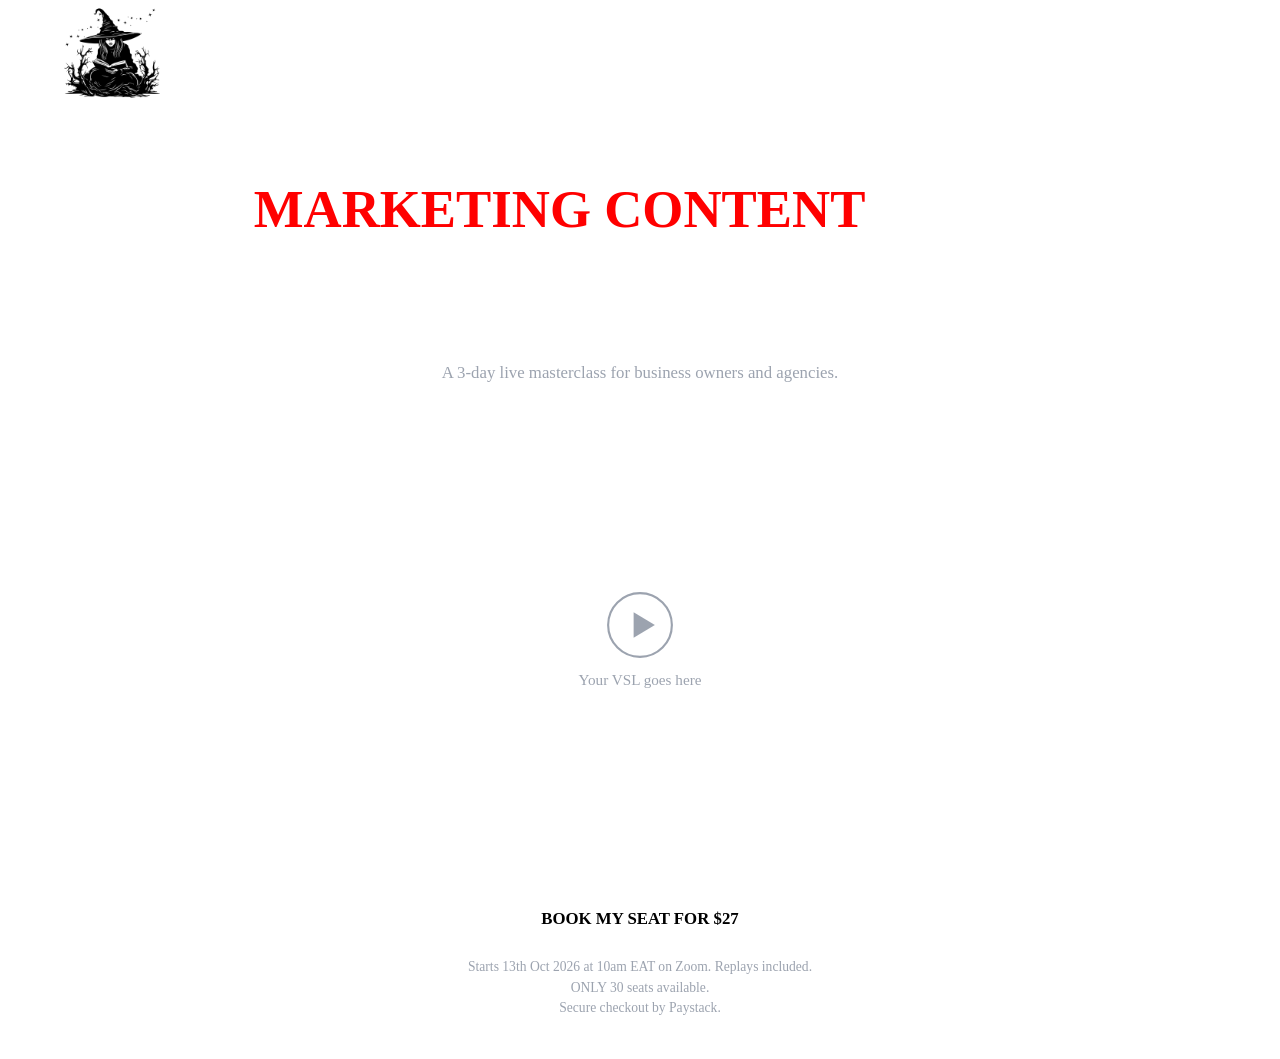
==== index.html @ 7d5dc824 "Rename masterclass.html to index.html" ====
<!doctype html>
<html lang="en">
<head>
<meta charset="UTF-8" />
<meta name="viewport" content="width=device-width, initial-scale=1.0" />
<title>AI Coven Masterclass | Make Your First AI Video Ad in 3 Days</title>
<meta name="description" content="A 3-day live masterclass on making marketing videos and images with AI. No camera, no actors, no studio." />
<link rel="shortcut icon" href="./assets/logo/logo.png" type="image/x-icon" />
<!-- Same brand stylesheet as the main site: dark textured background, glow, Ubuntu font -->
<link rel="stylesheet" href="css/index.css" />
<style>
  body{ color:#fff; min-height:100vh; display:flex; flex-direction:column; margin:0; }
  .top{ position:relative; display:flex; align-items:center; height:110px; padding:0 5%; }
  .top img{ width:96px; height:96px; object-fit:contain; position:relative; z-index:2; }
  .top .brand{ position:absolute; left:50%; top:50%; transform:translate(-50%,-50%);
    font-size:1.25rem; font-weight:700; text-transform:uppercase; letter-spacing:4px; }
  main{ flex:1; width:100%; max-width:820px; margin:0 auto; padding:8px 5% 40px;
    display:flex; flex-direction:column; align-items:center; text-align:center; gap:22px; }
  h1{ margin:0; font-size:clamp(1.9rem,5vw,3.3rem); font-weight:700; line-height:1.15; text-transform:uppercase; }
  .red{ color:rgb(255,0,0); }
  .subhead{ margin:-8px 0 0; font-size:clamp(1rem,2.2vw,1.3rem); font-weight:500; letter-spacing:1px; color:#fff; }
  .sub{ margin:0; max-width:560px; color:#9ca3af; font-size:1.05rem; line-height:1.55; }
  /* VSL placeholder: replace the .vsl-placeholder div with your video (see comment in the body) */
  .vsl{ width:100%; aspect-ratio:16/9; border:1px solid rgba(255,255,255,.18); border-radius:8px;
    background:rgba(255,255,255,.03); overflow:hidden; position:relative; }
  .vsl iframe,.vsl video{ position:absolute; inset:0; width:100%; height:100%; border:0; }
  .vsl-placeholder{ position:absolute; inset:0; display:flex; flex-direction:column; align-items:center;
    justify-content:center; gap:12px; color:#9ca3af; font-size:.95rem; }
  .vsl-placeholder svg{ width:68px; height:68px; }
  .seat{ width:100%; max-width:440px; display:flex; flex-direction:column; gap:12px; }
  .seat input{ width:100%; box-sizing:border-box; padding:13px 14px; border-radius:5px; font:inherit; color:#fff;
    background:transparent; border:1px solid rgba(255,255,255,.3); }
  .seat input:focus{ outline:2px solid #fff; outline-offset:2px; }
  .buy{ width:100%; padding:15px 18px; border-radius:5px; border:1px solid #fff; background:#fff; color:#000;
    font:inherit; font-size:1.05rem; font-weight:700; text-transform:uppercase; cursor:pointer; display:block; box-sizing:border-box; text-align:center; text-decoration:none;
    transition:background-color .3s,color .3s; }
  .buy:hover,.buy:focus-visible{ background:transparent; color:#fff; outline:none; }
  .buy:focus-visible{ outline:2px solid #fff; outline-offset:2px; }
  .fine{ margin:0; color:#9ca3af; font-size:.85rem; line-height:1.5; }
  .msg{ margin:0; min-height:1.2em; font-size:.9rem; color:#fff; }
  @media (max-width:600px){ .top{height:90px} .top img{width:72px;height:72px} .top .brand{font-size:1rem} }
  @media (prefers-reduced-motion:reduce){ .logo-glow{ animation:none } }
</style>
</head>
<body>

<header class="top">
  <a href="#" aria-label="AI Coven home"><img src="./assets/logo/logo.png" alt="AI Coven logo" class="logo-glow" /></a>
  <span class="brand brand-glow">AI Coven</span>
</header>

<main class="glow-bg">
  <h1>Make scroll-stopping <span class="red">marketing content</span> with AI.</h1>
  <h2 class="subhead">No camera. No actors. No studio.</h2>
  <p class="sub">A 3-day live masterclass for business owners and agencies.</p>

  <!-- VIDEO SALES LETTER
       To add your video, delete the .vsl-placeholder div and paste ONE of these inside .vsl:
       <iframe src="https://www.youtube.com/embed/VIDEO_ID" allow="autoplay; fullscreen" allowfullscreen></iframe>
       <video src="assets/videos/vsl.mp4" controls poster="assets/images/home/darkbg.png"></video> -->
  <div class="vsl">
    <div class="vsl-placeholder">
      <svg viewBox="0 0 64 64" fill="none" aria-hidden="true"><circle cx="32" cy="32" r="30" stroke="currentColor" stroke-width="2"/><path d="M26 20l20 12-20 12V20z" fill="currentColor"/></svg>
      <span>Your VSL goes here</span>
    </div>
  </div>

  <div class="seat">
    <!-- EDIT: paste your Paystack Payment Page link in the href below -->
    <a class="buy" id="buy-btn" href="https://paystack.com/pay/aicoven-masterclass">Book my seat for $27</a>
    <p class="fine">Starts 13th Oct 2026 at 10am EAT on Zoom. Replays included. <br> ONLY 30 seats available.<br> Secure checkout by Paystack.</p>
  </div>
</main>

</body>
</html>
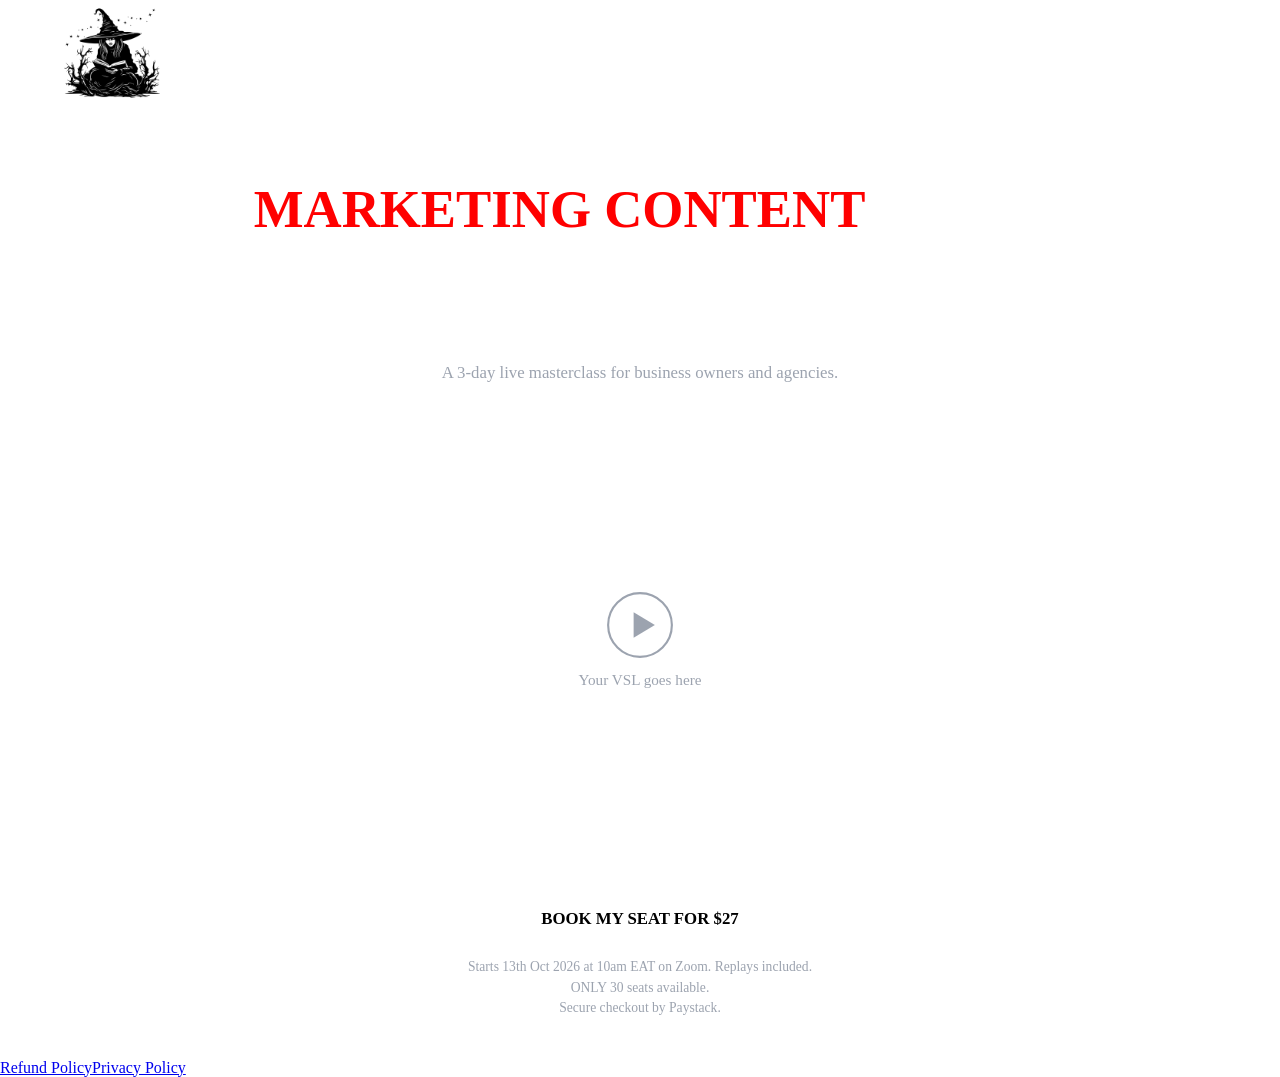
==== commit d5d41f60: "Add footer with policy links Added footer with links to Refund and Privacy Policy." ====
--- a/index.html
+++ b/index.html
@@ -71,6 +71,8 @@
     <p class="fine">Starts 13th Oct 2026 at 10am EAT on Zoom. Replays included. <br> ONLY 30 seats available.<br> Secure checkout by Paystack.</p>
   </div>
 </main>
-
+<footer>
+  <a href="refund.html">Refund Policy</a><a href="privacy.html">Privacy Policy</a>
+</footer>
 </body>
 </html>
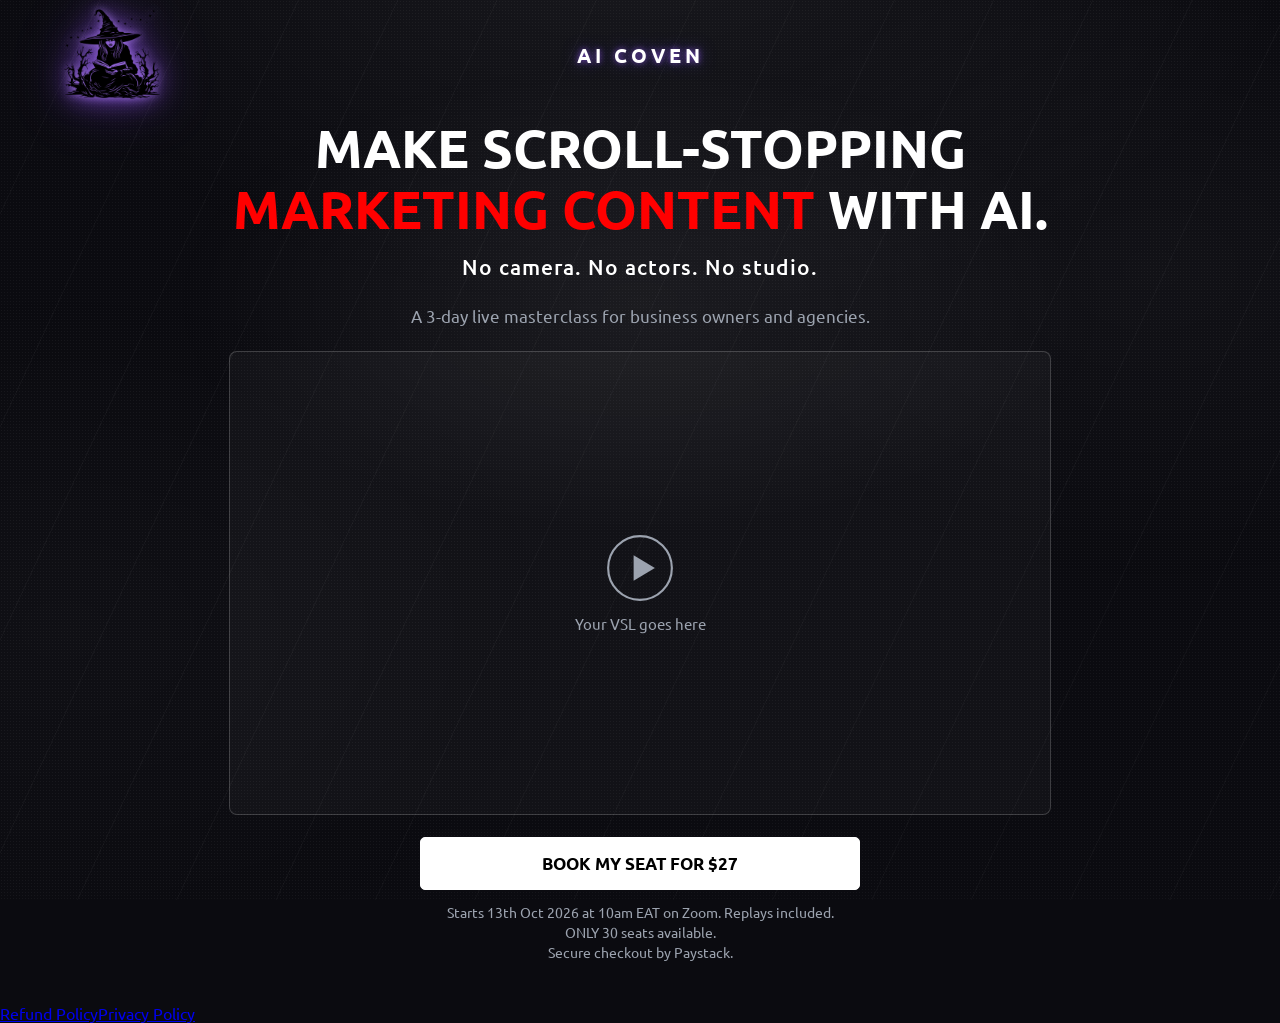
==== commit 5c24dbdc: "Update Paystack payment link in index.html" ====
--- a/index.html
+++ b/index.html
@@ -67,7 +67,7 @@
 
   <div class="seat">
     <!-- EDIT: paste your Paystack Payment Page link in the href below -->
-    <a class="buy" id="buy-btn" href="https://paystack.com/pay/aicoven-masterclass">Book my seat for $27</a>
+    <a class="buy" id="buy-btn" href="https://paystack.shop/pay/aicoven-masterclass_test">Book my seat for $27</a>
     <p class="fine">Starts 13th Oct 2026 at 10am EAT on Zoom. Replays included. <br> ONLY 30 seats available.<br> Secure checkout by Paystack.</p>
   </div>
 </main>
--- a/css/index.css
+++ b/css/index.css
@@ -0,0 +1,559 @@
+@import url('https://fonts.googleapis.com/css2?family=Dancing+Script:wght@400..700&family=Ubuntu:ital,wght@0,300;0,400;0,500;0,700;1,300;1,400;1,500;1,700&display=swap');
+
+:root{
+
+    --bg-color: #08080d;
+
+    --btn-color: #ffffff;/* button color*/
+    --btn-bg: #6d5bff;/* button bg color*/
+
+    --primary-text-color: #ffffff;
+    --header-link-hover: #ffffff;
+    --input-hover-bd-color: #6d5bff;
+}
+
+
+html {
+    scroll-behavior: smooth;
+    font-family: "Ubuntu", sans-serif;
+}
+
+/* ---------------- Ambient background lighting & texture ---------------- */
+/* Keeps the page dark, but replaces the flat black with a subtle lit,
+   textured surface: fine grain + faint diagonal light streaks + a soft
+   glow near the top of the page, all in white/grey so the theme stays
+   monochrome (no purple tint on the base background itself). */
+
+body{
+    position: relative;
+    background-color: #0b0b10;
+}
+
+body::before{
+    content: "";
+    position: fixed;
+    inset: 0;
+    z-index: -2;
+    pointer-events: none;
+    background-image:
+        radial-gradient(rgba(255, 255, 255, 0.045) 1px, transparent 1px),
+        repeating-linear-gradient(115deg, rgba(255, 255, 255, 0.028) 0px, rgba(255, 255, 255, 0.028) 1px, transparent 1px, transparent 90px),
+        radial-gradient(ellipse 1100px 650px at 50% -8%, rgba(255, 255, 255, 0.06), transparent 60%),
+        radial-gradient(ellipse 700px 500px at 90% 30%, rgba(255, 255, 255, 0.03), transparent 65%),
+        radial-gradient(ellipse 800px 550px at 5% 70%, rgba(255, 255, 255, 0.025), transparent 65%);
+    background-size: 3px 3px, auto, auto, auto, auto;
+    background-repeat: repeat, repeat, no-repeat, no-repeat, no-repeat;
+}
+
+/* Soft centred glow, meant to sit behind a section's heading.
+   Add class="glow-bg" to any <section> (it needs no extra markup). */
+.glow-bg{
+    position: relative;
+    isolation: isolate;
+}
+
+.glow-bg::before{
+    content: "";
+    position: absolute;
+    top: -6%;
+    left: 50%;
+    transform: translateX(-50%);
+    width: min(950px, 140%);
+    height: 55%;
+    min-height: 320px;
+    background: radial-gradient(ellipse at center, rgba(255, 255, 255, 0.07), rgba(255, 255, 255, 0) 70%);
+    pointer-events: none;
+    z-index: -1;
+}
+
+/* Faint diagonal light rays confined to a corner, like the footer of the
+   reference screenshots. Add class="ray-corner" to a section/footer. */
+.ray-corner{
+    position: relative;
+    overflow: hidden;
+}
+
+.ray-corner::after{
+    content: "";
+    position: absolute;
+    right: -10%;
+    bottom: -35%;
+    width: 700px;
+    height: 450px;
+    background: repeating-linear-gradient(115deg, rgba(255, 255, 255, 0.05) 0px, rgba(255, 255, 255, 0.05) 1px, transparent 1px, transparent 16px);
+    -webkit-mask-image: radial-gradient(circle at 75% 70%, black, transparent 70%);
+    mask-image: radial-gradient(circle at 75% 70%, black, transparent 70%);
+    pointer-events: none;
+    z-index: 0;
+}
+
+header{
+    color: #ffffff;
+}
+
+
+header > .collapsible-header{
+    display: flex;
+    gap: 1rem;
+    width: 100%;
+    background-color: inherit;
+    place-content: center;
+    overflow: hidden;
+    transition: width 0.3s ease;
+}
+
+.animated-collapse{
+    transition: width 0.3s ease;
+}
+
+
+.header-links {
+    display: flex;
+    align-items: center;
+    min-width: fit-content;
+    border-radius: 5px;
+    padding: 5px 10px;
+    transition: background-color 0.5s, color 0.5s;
+}
+
+
+.header-links:hover {
+    color: #000000;
+    /* background-color: var(--header-link-hover); */
+}
+
+.primary-text-color{
+    color: var(--primary-text-color);
+}
+
+
+.signup-img-section{
+    background-image: url("../assets/images/home/darkbg.png");
+    background-position: center; /* Center the image */
+    background-repeat: no-repeat; /* Do not repeat the image */
+    background-size: cover;
+}
+
+.edge-gradient{
+    background: linear-gradient(83deg, #08080d 0%, #08080d00 20%, #08080d00 80%, #08080d 100%);
+}
+
+.scroller{
+    /* width: max-content;
+    flex-wrap: nowrap; */
+    animation: scroll 40s forwards linear infinite;
+  }
+  
+  .scroller[data-direction="right"] {
+      animation-direction: reverse;
+  }
+  
+  .scroller[data-direction="left"] {
+      animation-direction: forwards;
+  }
+  
+  .scroller[data-direction="left"] {
+      animation-direction: forwards;
+  }
+  
+  .scroller[data-speed="fast"]{
+      animation-duration: 30s;
+  }
+  
+  .scroller[data-speed="slow"]{
+      animation-duration: 80s;
+  }
+
+.opacity-0{
+    opacity: 0 !important;
+}
+
+.opacity-100{
+    opacity: 100 !important;
+}
+
+.btn{
+    padding: 10px 15px;
+    width: max-content;
+    border-radius: 5px;
+    color: var(--btn-color);
+    background-color: var(--btn-bg);
+    justify-content: center;
+    align-items: center;
+    display: flex;
+    cursor: pointer;
+}
+
+.btn:hover{
+
+}
+
+.btn:disabled{
+    cursor: default;
+}
+
+.input{
+    padding: 10px;
+    background-color: transparent;
+    border-radius: 5px;
+    /* outline: none; */
+    min-width: 100px;
+    border: 1px solid #818080;
+    /* transition: border 0.3s; */
+}
+
+.input:active, .input:focus, .input:focus-within{
+    border: 1px solid var(--input-hover-bd-color) !important;
+}
+
+.carousel-container {
+    overflow: hidden;
+    white-space: nowrap;
+    width: 100%;
+    max-width: 800px;
+}
+  
+.carousel {
+    display: inline-block;
+    animation: scroll 10s linear infinite;
+}
+  
+.carousel-img {
+    display: inline-block;
+    margin: 0 20px;
+}
+  
+@keyframes scroll {
+    0% {
+        transform: translateX(0);
+    }
+    100% {
+        transform: translateX(-50%);
+    }
+}
+
+.footer-link{
+    color: #a1a1aa;
+    transition: color 0.3s;
+}
+
+.footer-link:hover{
+    color: #ffffff;
+}
+
+/* Next & previous buttons */
+.prev,
+.next {
+    cursor: pointer;
+    position: absolute;
+    top: 50%;
+    width: auto;
+    padding: 16px;
+    margin-top: -22px;
+    color: white;
+    font-weight: bold;
+    font-size: 18px;
+    transition: 0.6s ease;
+    border-radius: 0 3px 3px 0;
+    user-select: none;
+    z-index: 10;
+}
+
+/* Position the "next button" to the right */
+.next {
+    right: 0px;
+    border-radius: 3px 0 0 3px;
+}
+
+/* On hover, add a black background color with a little bit see-through */
+.prev:hover,
+.next:hover {
+    background-color: rgba(0, 0, 0, 0.8);
+}
+
+
+
+/* ---------------- Video showcase grid (Instagram explore style) ---------------- */
+/* Manually placed (not auto-flow) so the tall and wide tiles genuinely
+   interlock like puzzle pieces, instead of auto-placement grouping all
+   the same-shaped tiles together. */
+
+.video-grid{
+    display: grid;
+    grid-template-columns: repeat(3, 1fr);
+    grid-auto-rows: 250px;
+    gap: 10px;
+}
+
+.video-tile{
+    position: relative;
+    overflow: hidden;
+    border-radius: 14px;
+    background-color: rgba(255, 255, 255, 0.03);
+    border: 1px solid rgba(255, 255, 255, 0.08);
+    cursor: pointer;
+}
+
+.video-tile video{
+    display: block;
+    width: 100%;
+    height: 100%;
+}
+
+/* Explicit puzzle placement (desktop): a tall tile on the left with two
+   wide tiles stacked beside it (same combined height, no gap between
+   them), then two more tall tiles underneath. */
+.video-pos-1{ grid-column: 1 / 2; grid-row: 1 / 3; }
+.video-pos-2{ grid-column: 2 / 4; grid-row: 1 / 2; }
+.video-pos-3{ grid-column: 2 / 4; grid-row: 2 / 3; }
+.video-pos-4{ grid-column: 1 / 2; grid-row: 3 / 5; }
+.video-pos-5{ grid-column: 2 / 3; grid-row: 3 / 5; }
+.video-pos-6{ grid-column: 3 / 4; grid-row: 3 / 5; }
+
+.video-overlay{
+    position: absolute;
+    inset: 0;
+    display: flex;
+    align-items: flex-end;
+    justify-content: space-between;
+    padding: 12px;
+    background: linear-gradient(to top, rgba(0, 0, 0, 0.55), rgba(0, 0, 0, 0) 45%);
+}
+
+.video-play-btn,
+.video-mute-btn{
+    width: 38px;
+    height: 38px;
+    min-width: 38px;
+    border-radius: 50%;
+    background-color: rgba(0, 0, 0, 0.5);
+    color: #ffffff;
+    border: 1px solid rgba(255, 255, 255, 0.3);
+    display: flex;
+    align-items: center;
+    justify-content: center;
+    font-size: 16px;
+    backdrop-filter: blur(4px);
+    transition: background-color 0.2s, transform 0.2s;
+}
+
+.video-play-btn:hover,
+.video-mute-btn:hover{
+    background-color: rgba(0, 0, 0, 0.75);
+    transform: scale(1.08);
+}
+
+@media (max-width: 768px){
+    .video-grid{
+        grid-template-columns: repeat(2, 1fr);
+        grid-auto-rows: 190px;
+    }
+
+    .video-pos-1{ grid-column: 1 / 2; grid-row: 1 / 3; }
+    .video-pos-4{ grid-column: 2 / 3; grid-row: 1 / 3; }
+    .video-pos-2{ grid-column: 1 / 3; grid-row: 3 / 4; }
+    .video-pos-5{ grid-column: 1 / 2; grid-row: 4 / 6; }
+    .video-pos-6{ grid-column: 2 / 3; grid-row: 4 / 6; }
+    .video-pos-3{ grid-column: 1 / 3; grid-row: 6 / 7; }
+}
+
+/* ---------------- Article cards (Map Your Journey style) ---------------- */
+
+.article-card{
+    display: flex;
+    flex-direction: column;
+    gap: 14px;
+    padding: 20px;
+    background-color: rgba(255, 255, 255, 0.03);
+    border: 1px solid rgba(255, 255, 255, 0.08);
+    border-radius: 16px;
+    transition: border-color 0.3s, transform 0.3s;
+}
+
+.article-card:hover{
+    border-color: rgba(255, 255, 255, 0.2);
+    transform: translateY(-4px);
+}
+
+.article-card-image{
+    width: 100%;
+    height: 220px;
+    overflow: hidden;
+    border-radius: 10px;
+    background-color: rgba(255, 255, 255, 0.02);
+}
+
+.article-card-image img{
+    width: 100%;
+    height: 100%;
+    object-fit: cover;
+    transition: transform 0.4s;
+}
+
+.article-card:hover .article-card-image img{
+    transform: scale(1.05);
+}
+
+.article-tag{
+    align-self: flex-start;
+    font-size: 12px;
+    padding: 4px 12px;
+    border-radius: 999px;
+    background-color: rgba(109, 91, 255, 0.15);
+    color: #a99bff;
+    border: 1px solid rgba(109, 91, 255, 0.3);
+}
+
+.article-desc{
+    color: #a1a1aa;
+    font-size: 15px;
+    line-height: 1.5;
+}
+
+/* Style for the collapsible content such as faq commonly known as: accordion */
+
+.faq{
+    background-color: rgba(255, 255, 255, 0.03);
+    color: #ffffff;
+    border: 1px solid rgba(255, 255, 255, 0.12);
+    border-radius: 10px;
+    overflow: hidden;
+}
+
+.faq-accordion {
+    background-color: inherit;
+    color: #ffffff;
+    cursor: pointer;
+    padding: 15px 18px;
+    width: 100%;
+    border: none;
+    text-align: left;
+    outline: none;
+    transition: height 0.4s;
+}
+
+.faq .content {
+    padding: 0px 18px;
+    color: #a1a1aa;
+    height: max-content;
+    overflow: hidden;
+    background-color: transparent;
+    text-align: justify;
+    max-height: 0px;
+    transition: max-height 0.4s, padding 0.4s;
+}
+
+.faq-accordion .active,
+.faq-accordion:hover {
+    /* background-color: #2e2c2c; */
+}
+
+/* ---------------- Neon logo / brand glow ---------------- */
+
+.logo-glow{
+    filter:
+        drop-shadow(0 0 4px rgba(180, 130, 255, 0.85))
+        drop-shadow(0 0 12px rgba(155, 92, 255, 0.6))
+        drop-shadow(0 0 26px rgba(120, 60, 220, 0.4));
+    animation: logo-pulse 3.5s ease-in-out infinite;
+}
+
+@keyframes logo-pulse{
+    0%, 100%{
+        filter:
+            drop-shadow(0 0 4px rgba(180, 130, 255, 0.85))
+            drop-shadow(0 0 12px rgba(155, 92, 255, 0.6))
+            drop-shadow(0 0 26px rgba(120, 60, 220, 0.4));
+    }
+    50%{
+        filter:
+            drop-shadow(0 0 6px rgba(180, 130, 255, 1))
+            drop-shadow(0 0 18px rgba(155, 92, 255, 0.8))
+            drop-shadow(0 0 36px rgba(120, 60, 220, 0.55));
+    }
+}
+
+.brand-glow{
+    text-shadow:
+        0 0 6px rgba(155, 92, 255, 0.7),
+        0 0 18px rgba(109, 91, 255, 0.4);
+}
+
+/* ---------------- "Learn more" popup modal ---------------- */
+
+.modal-overlay{
+    position: fixed;
+    inset: 0;
+    z-index: 1000;
+    display: flex;
+    align-items: center;
+    justify-content: center;
+    padding: 20px;
+    background-color: rgba(0, 0, 0, 0.7);
+    backdrop-filter: blur(6px);
+    opacity: 0;
+    pointer-events: none;
+    transition: opacity 0.25s ease;
+}
+
+.modal-overlay.active{
+    opacity: 1;
+    pointer-events: all;
+}
+
+.modal-box{
+    position: relative;
+    width: 100%;
+    max-width: 480px;
+    padding: 36px 30px;
+    border-radius: 16px;
+    background-color: #0d0d14;
+    color: #ffffff;
+    border: 1px solid rgba(155, 92, 255, 0.9);
+    box-shadow:
+        0 0 10px 1px rgba(155, 92, 255, 0.6),
+        0 0 34px 6px rgba(109, 91, 255, 0.35),
+        inset 0 0 22px rgba(109, 91, 255, 0.08);
+    transform: scale(0.94);
+    transition: transform 0.25s ease;
+}
+
+.modal-overlay.active .modal-box{
+    transform: scale(1);
+}
+
+.modal-title{
+    font-size: 22px;
+    font-weight: 600;
+    margin-bottom: 14px;
+    color: #ffffff;
+}
+
+.modal-text{
+    font-size: 15.5px;
+    line-height: 1.7;
+    color: #ffffff;
+}
+
+.modal-close{
+    position: absolute;
+    top: 14px;
+    right: 14px;
+    width: 32px;
+    height: 32px;
+    display: flex;
+    align-items: center;
+    justify-content: center;
+    background: transparent;
+    border: none;
+    color: #ffffff;
+    font-size: 16px;
+    opacity: 0.7;
+    cursor: pointer;
+    transition: opacity 0.2s;
+}
+
+.modal-close:hover{
+    opacity: 1;
+}
+
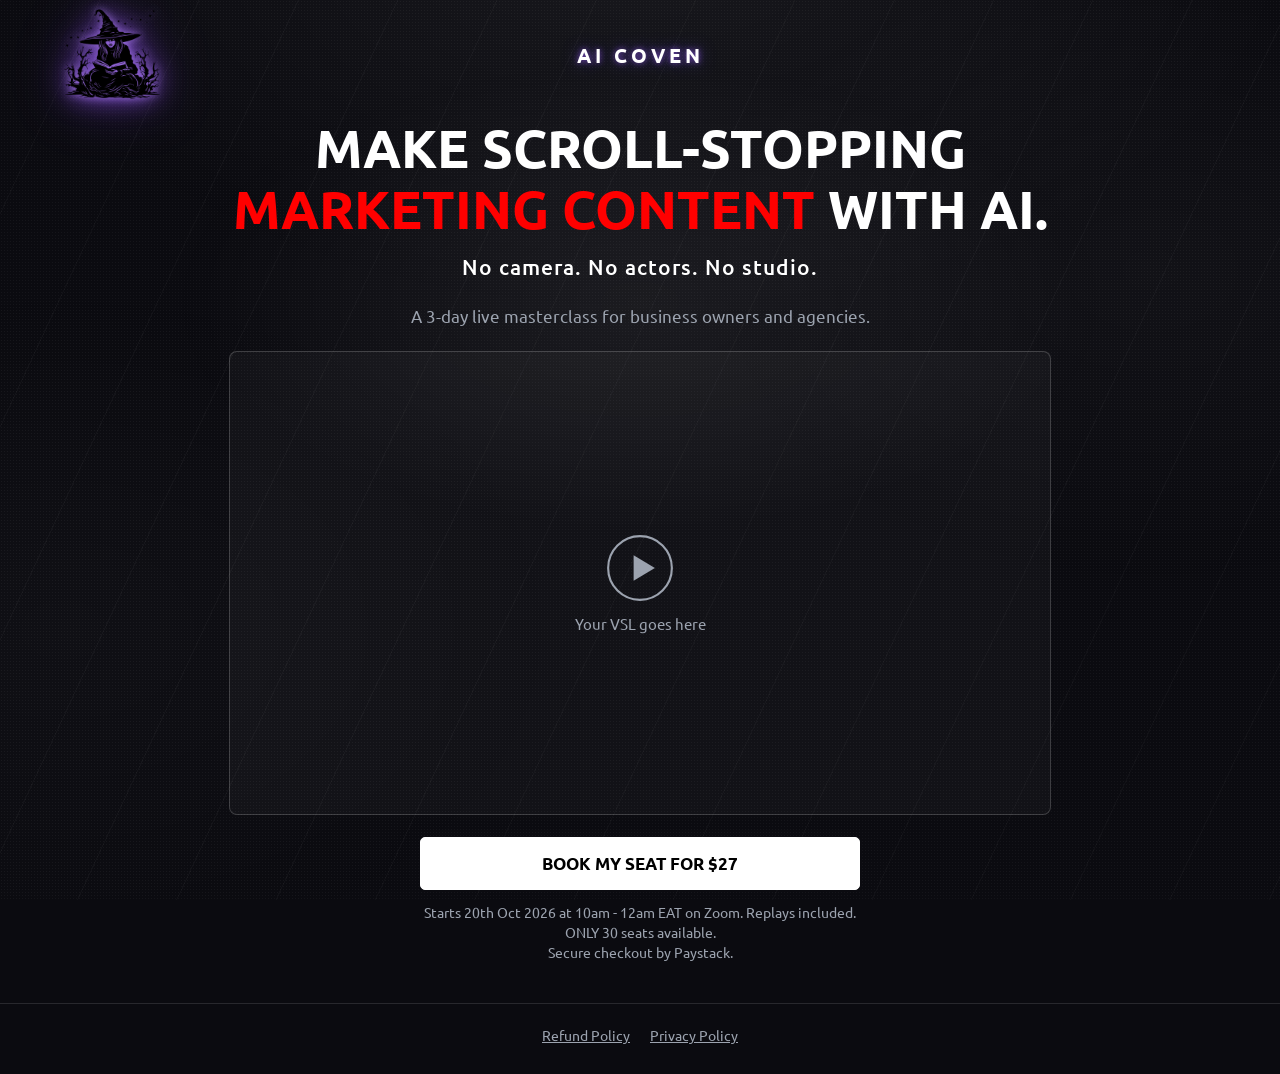
==== commit c8a14cfe: "Update event date and time in index.html" ====
--- a/index.html
+++ b/index.html
@@ -68,7 +68,7 @@
   <div class="seat">
     <!-- EDIT: paste your Paystack Payment Page link in the href below -->
     <a class="buy" id="buy-btn" href="https://paystack.shop/pay/aicoven-masterclass_test">Book my seat for $27</a>
-    <p class="fine">Starts 13th Oct 2026 at 10am EAT on Zoom. Replays included. <br> ONLY 30 seats available.<br> Secure checkout by Paystack.</p>
+    <p class="fine">Starts 20th Oct 2026 at 10am - 12am EAT on Zoom. Replays included. <br> ONLY 30 seats available.<br> Secure checkout by Paystack.</p>
   </div>
 </main>
 <footer>
--- a/css/index.css
+++ b/css/index.css
@@ -556,4 +556,5 @@
 .modal-close:hover{
     opacity: 1;
 }
-
+footer{ text-align:center; padding:22px 5% 30px; color:#9ca3af; font-size:.9rem; border-top:1px solid rgba(255,255,255,.12); }
+footer a{ color:#9ca3af; margin:0 10px; }
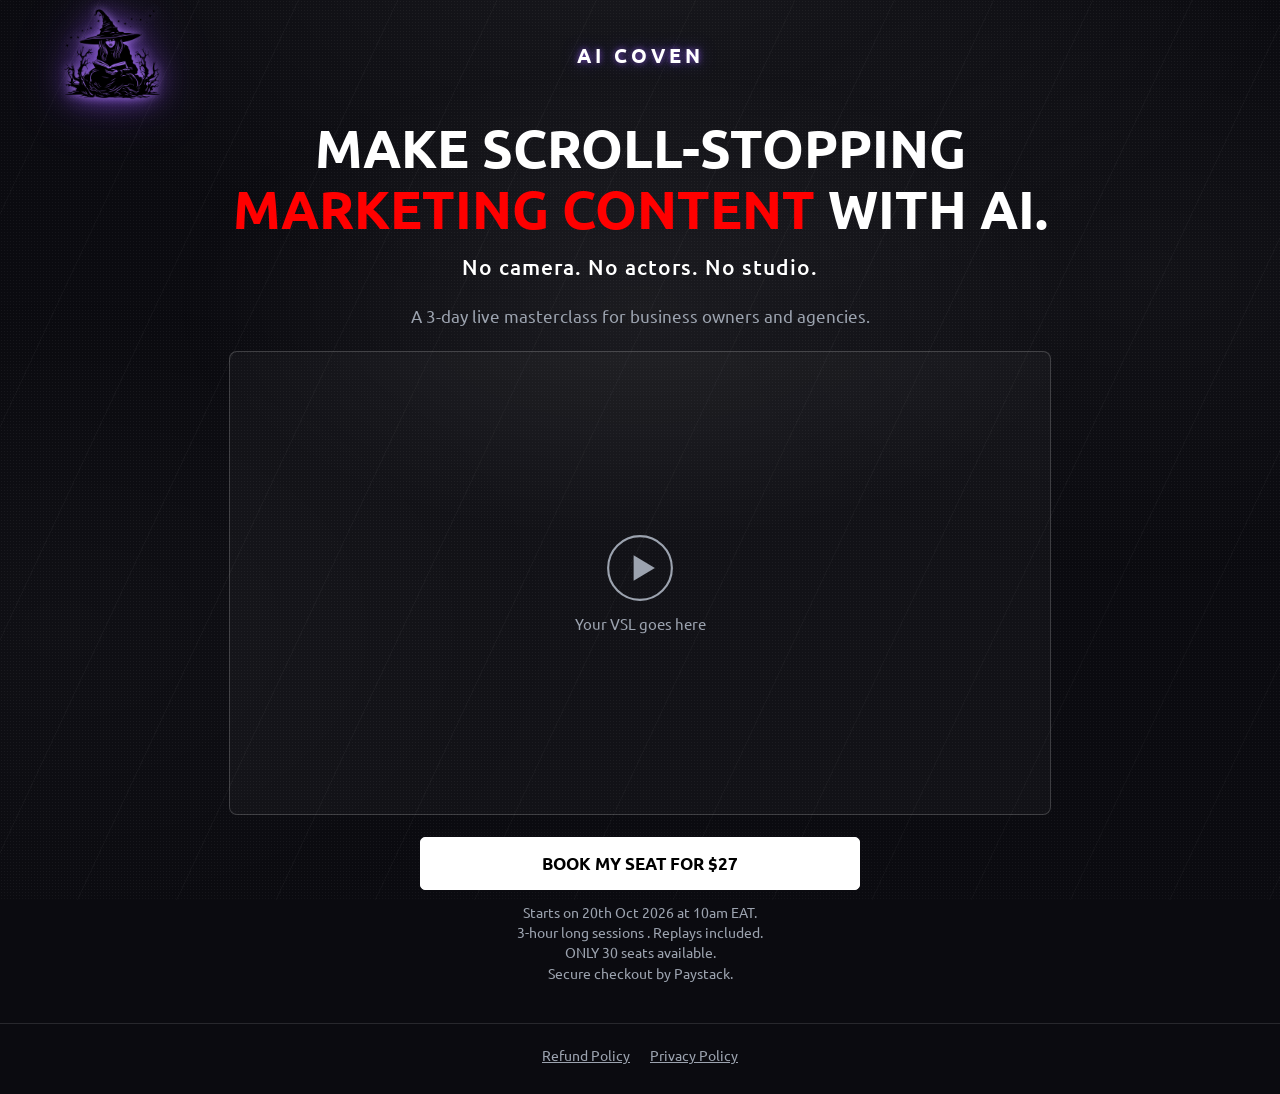
==== commit d456a097: "Update index.html" ====
--- a/index.html
+++ b/index.html
@@ -68,7 +68,7 @@
   <div class="seat">
     <!-- EDIT: paste your Paystack Payment Page link in the href below -->
     <a class="buy" id="buy-btn" href="https://paystack.shop/pay/aicoven-masterclass_test">Book my seat for $27</a>
-    <p class="fine">Starts 20th Oct 2026 at 10am - 12am EAT on Zoom. Replays included. <br> ONLY 30 seats available.<br> Secure checkout by Paystack.</p>
+    <p class="fine"> Starts on 20th Oct 2026 at 10am EAT.<br> 3-hour long sessions . Replays included. <br> ONLY 30 seats available.<br> Secure checkout by Paystack.</p>
   </div>
 </main>
 <footer>
